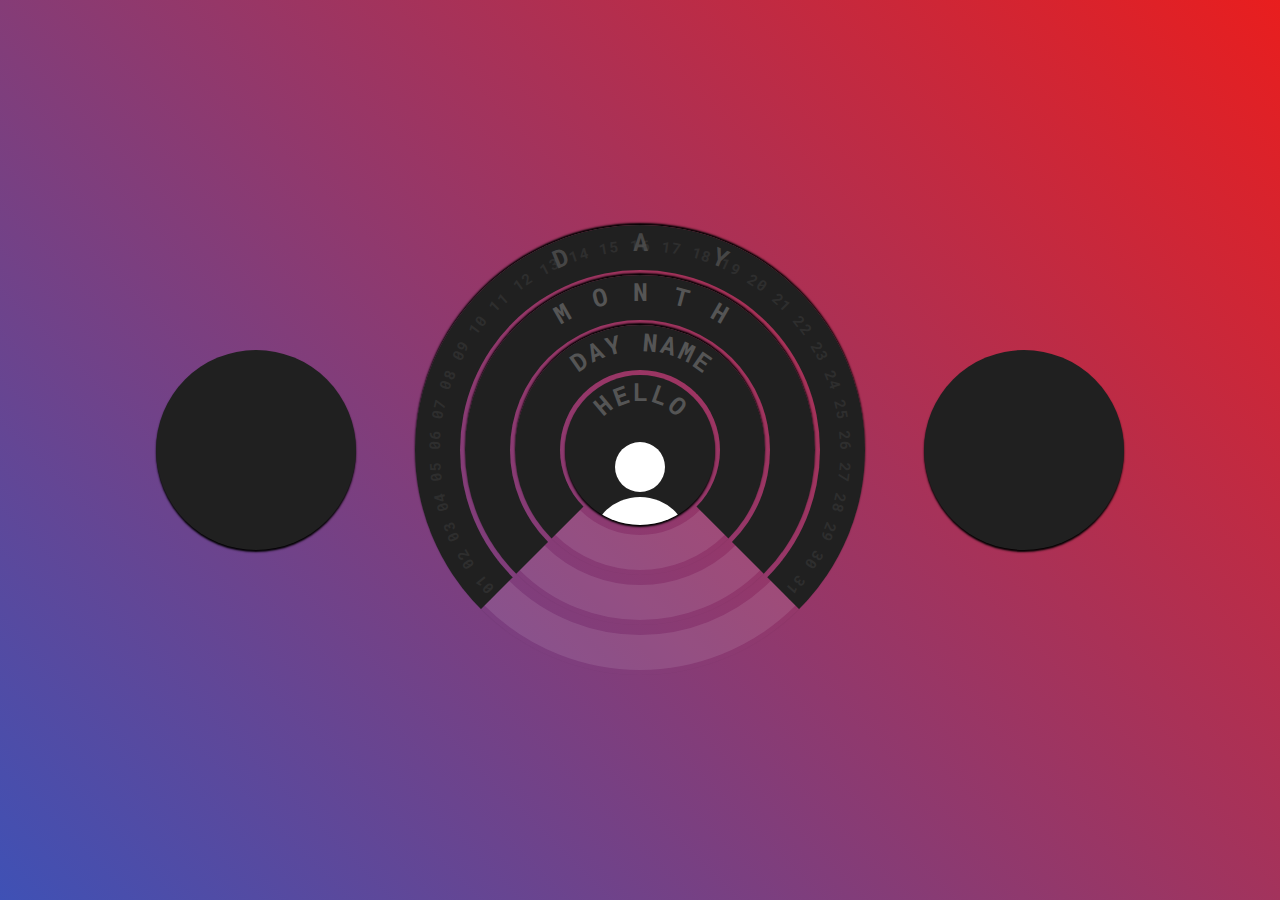
==== 3.1.0.5_0/data/page/index.html @ ec848543 "ok" ====
<!DOCTYPE html>
<html lang="en" >

<head>
  <meta charset="UTF-8">
  <title>Calendar Clock</title>
  <link href="https://fonts.googleapis.com/css?family=Roboto+Mono" rel="stylesheet">
  <link rel='stylesheet' href='https://maxcdn.bootstrapcdn.com/font-awesome/4.6.3/css/font-awesome.min.css'>
  <link rel='stylesheet' href='style.text.css'>
</head>
<body translate="no" >
  <div class='center-dial'>
  <h1 class='center-preview'>HELLO</h1>
  <div class='head'></div>
  <div class='torso'></div>
  <div class='hand-container' id='minutes'>
    <div class='minute-hand'></div>
  </div>
  <div class='hand-container' id='hours'>
    <div class='hour-hand'></div>
  </div>
  <div class='hand-container' id='seconds'>
    <div class='second-hand'></div>
  </div>
</div>
<div class='day-name-dial'>
  <div class='ring-back'></div>
  <div class='ring' id='r1'>
    <h1 class='day-name-preview'>DAY NAME</h1>
    <h2 class='day-name-text'>MON TUE WED THU FRI SAT SUN</h2>
  </div>
</div>
<div class='month-dial'>
  <div class='ring-back'></div>
  <div class='ring' id='r2'>
    <h1 class='month-preview'>MONTH</h1>
    <h2 class='month-text'>JAN FEB MAR APR MAY JUN JUL AUG SEP OCT NOV DEC</h2>
  </div>
</div>
<div class='day-dial'>
  <div class='ring-back'></div>
  <div class='ring' id='r3'>
    <h1 class='day-preview'>DAY</h1>
    <h2 class='day-text'>01 02 03 04 05 06 07 08 09 10 11 12 13 14 15 16 17 18 19 20 21 22 23 24 25 26 27 28 29 30 31</h2>
  </div>
</div>
<div class='side-ring' id='weather'>
  <div class='fa fa-cloud'></div>
  <p class='temperature'></p>
</div>
<div class='side-ring' id='steps'>
  <div class='bars'>
    <div class='bar'>
      <div class='day-letter'>M</div>
      <div class='x' id='x1'></div>
    </div>
    <div class='bar'>
      <div class='day-letter'>T</div>
      <div class='x' id='x2'></div>
    </div>
    <div class='bar'>
      <div class='day-letter'>W</div>
      <div class='x' id='x3'></div>
    </div>
    <div class='bar'>
      <div class='day-letter'>T</div>
      <div class='x' id='x4'></div>
    </div>
    <div class='bar'>
      <div class='day-letter'>F</div>
      <div class='x' id='x5'></div>
    </div>
    <div class='bar'>
      <div class='day-letter'>S</div>
      <div class='x' id='x6'></div>
    </div>
    <div class='bar'>
      <div class='day-letter'>S</div>
      <div class='x' id='x7'></div>
    </div>
  </div>
</div>
<script src='jquery.min.js'></script>
<script src='jquery.lettering.min.js'></script>
<script src='main.js'></script>
  
  

</body>

</html>
---- 3.1.0.5_0/data/page/style.text.css ----
#x1 {
  background: #FF3B30;
}

#x2 {
  background: #FF9500;
}

#x3 {
  background: #FFCC00;
}

#x4 {
  background: #4CD964;
}

#x5 {
  background: #5AC8FA;
}

#x6 {
  background: #007AFF;
}

#x7 {
  background: #5856D6;
}

.bar:nth-child(1) {
  position: absolute;
  top: 0px;
  left: 0px;
}

.bar:nth-child(2) {
  position: absolute;
  top: 0px;
  left: 20px;
}

.bar:nth-child(3) {
  position: absolute;
  top: 0px;
  left: 40px;
}

.bar:nth-child(4) {
  position: absolute;
  top: 0px;
  left: 60px;
}

.bar:nth-child(5) {
  position: absolute;
  top: 0px;
  left: 80px;
}

.bar:nth-child(6) {
  position: absolute;
  top: 0px;
  left: 100px;
}

.bar:nth-child(7) {
  position: absolute;
  top: 0px;
  left: 120px;
}

.day-dial, .month-dial, .day-name-dial {
  position: absolute;
  top: 50%;
  left: 50%;
  transform: translateX(-50%) translateY(-50%);
}

.head {
  position: relative;
  top: 50%;
  left: 50%;
  transform: translateX(-50%) translateY(-50%);
}

.day-text span, .day-preview span, .month-text span, .month-preview span, .day-name-text span, .day-name-preview span, .hand-container, .center-preview span {
  text-align: center;
  moz-transform-origin: center center;
  -o-transform-origin: center center;
  -ms-transform-origin: center center;
  -webkit-transform-origin: center center;
  transform-origin: center center;
}

* {
  box-sizing: border-box;
}

html,
body {
  background: linear-gradient(45deg, #3f51b5, #e91e1e);
  border: 0;
  font-family: "Roboto Mono", monospace;
  height: 100%;
  margin: 0px;
  width: 100%;
}

h1 {
  color: #555;
  font-size: 25px;
}

h2 {
  color: #555;
  font-size: 15px;
}

.center-dial {
  position: absolute;
  top: calc(50% - 75px);
  left: calc(50% - 75px);
  -webkit-transition: all 0.5s;
  -moz-transition: all 0.5s;
  -ms-transition: all 0.5s;
  -o-transition: all 0.5s;
  transition: all 0.5s;
  width: 150px;
  height: 150px;
  background-color: #202020;
  border-radius: 50%;
  color: #000;
  box-shadow: 0px 2px 2px #000;
  cursor: pointer;
  overflow: hidden;
}

.center-preview span {
  position: absolute;
  top: 0%;
  left: calc(50% - 12.5px);
  height: 150px;
  width: 25px;
}

.center-preview {
  opacity: 0;
  filter: alpha(opacity=0);
}
.center-preview .char1 {
  -moz-transform: rotate(-40deg);
  -o-transform: rotate(-40deg);
  -ms-transform: rotate(-40deg);
  -webkit-transform: rotate(-40deg);
  transform: rotate(-40deg);
}
.center-preview .char2 {
  -moz-transform: rotate(-20deg);
  -o-transform: rotate(-20deg);
  -ms-transform: rotate(-20deg);
  -webkit-transform: rotate(-20deg);
  transform: rotate(-20deg);
}
.center-preview .char3 {
  -moz-transform: rotate(0deg);
  -o-transform: rotate(0deg);
  -ms-transform: rotate(0deg);
  -webkit-transform: rotate(0deg);
  transform: rotate(0deg);
}
.center-preview .char4 {
  -moz-transform: rotate(20deg);
  -o-transform: rotate(20deg);
  -ms-transform: rotate(20deg);
  -webkit-transform: rotate(20deg);
  transform: rotate(20deg);
}
.center-preview .char5 {
  -moz-transform: rotate(40deg);
  -o-transform: rotate(40deg);
  -ms-transform: rotate(40deg);
  -webkit-transform: rotate(40deg);
  transform: rotate(40deg);
}
.center-preview .char6 {
  -moz-transform: rotate(60deg);
  -o-transform: rotate(60deg);
  -ms-transform: rotate(60deg);
  -webkit-transform: rotate(60deg);
  transform: rotate(60deg);
}

.head {
  width: 50px;
  height: 50px;
  background: #FFF;
  border-radius: 50%;
}

.torso {
  position: relative;
  top: calc(50% - 20px);
  left: calc(50% - 50px);
  width: 100px;
  height: 100px;
  background: #FFF;
  border-radius: 50%;
}

.hand-container {
  position: absolute;
  top: 0%;
  left: calc(50% - 12.5px);
  opacity: 0;
  filter: alpha(opacity=0);
  width: 25px;
  height: 150px;
  moz-transform-origin: center center;
  -o-transform-origin: center center;
  -ms-transform-origin: center center;
  -webkit-transform-origin: center center;
  transform-origin: center center;
}

.hour-hand {
  width: 10px;
  height: 50px;
  position: relative;
  top: calc(50% - 45px);
  left: calc(50% - 5px);
  -webkit-transition: all 0.5s;
  -moz-transition: all 0.5s;
  -ms-transition: all 0.5s;
  -o-transition: all 0.5s;
  transition: all 0.5s;
  background: #FFF;
  border-radius: 5px;
}

.minute-hand {
  width: 10px;
  height: 70px;
  position: relative;
  top: calc(50% - 65px);
  left: calc(50% - 5px);
  background: #CCC;
  border-radius: 5px;
}

.second-hand {
  width: 2px;
  height: 70px;
  position: relative;
  top: calc(50% - 69px);
  left: calc(50% - 1px);
  background: #AAA;
  border-radius: 1px;
}

.day-name-dial {
  width: 250px;
  height: 250px;
  -webkit-transition: all 0.5s;
  -moz-transition: all 0.5s;
  -ms-transition: all 0.5s;
  -o-transition: all 0.5s;
  transition: all 0.5s;
}

.day-name-preview span {
  position: absolute;
  top: calc(-25% - 5px);
  left: calc(50% - 12.5px);
  height: 250px;
  width: 25px;
}

.day-name-preview {
  opacity: 0;
  filter: alpha(opacity=0);
}
.day-name-preview .char1 {
  -moz-transform: rotate(-35deg);
  -o-transform: rotate(-35deg);
  -ms-transform: rotate(-35deg);
  -webkit-transform: rotate(-35deg);
  transform: rotate(-35deg);
}
.day-name-preview .char2 {
  -moz-transform: rotate(-25deg);
  -o-transform: rotate(-25deg);
  -ms-transform: rotate(-25deg);
  -webkit-transform: rotate(-25deg);
  transform: rotate(-25deg);
}
.day-name-preview .char3 {
  -moz-transform: rotate(-15deg);
  -o-transform: rotate(-15deg);
  -ms-transform: rotate(-15deg);
  -webkit-transform: rotate(-15deg);
  transform: rotate(-15deg);
}
.day-name-preview .char4 {
  -moz-transform: rotate(-5deg);
  -o-transform: rotate(-5deg);
  -ms-transform: rotate(-5deg);
  -webkit-transform: rotate(-5deg);
  transform: rotate(-5deg);
}
.day-name-preview .char5 {
  -moz-transform: rotate(5deg);
  -o-transform: rotate(5deg);
  -ms-transform: rotate(5deg);
  -webkit-transform: rotate(5deg);
  transform: rotate(5deg);
}
.day-name-preview .char6 {
  -moz-transform: rotate(15deg);
  -o-transform: rotate(15deg);
  -ms-transform: rotate(15deg);
  -webkit-transform: rotate(15deg);
  transform: rotate(15deg);
}
.day-name-preview .char7 {
  -moz-transform: rotate(25deg);
  -o-transform: rotate(25deg);
  -ms-transform: rotate(25deg);
  -webkit-transform: rotate(25deg);
  transform: rotate(25deg);
}
.day-name-preview .char8 {
  -moz-transform: rotate(35deg);
  -o-transform: rotate(35deg);
  -ms-transform: rotate(35deg);
  -webkit-transform: rotate(35deg);
  transform: rotate(35deg);
}
.day-name-preview .char9 {
  -moz-transform: rotate(45deg);
  -o-transform: rotate(45deg);
  -ms-transform: rotate(45deg);
  -webkit-transform: rotate(45deg);
  transform: rotate(45deg);
}

.day-name-text span {
  position: absolute;
  top: calc(-25% + 5px);
  left: calc(50% - 6px);
  height: 232px;
  width: 12px;
}

.day-name-text {
  opacity: 0;
  filter: alpha(opacity=0);
}
.day-name-text .char1 {
  -moz-transform: rotate(-125.3571428571deg);
  -o-transform: rotate(-125.3571428571deg);
  -ms-transform: rotate(-125.3571428571deg);
  -webkit-transform: rotate(-125.3571428571deg);
  transform: rotate(-125.3571428571deg);
}
.day-name-text .char2 {
  -moz-transform: rotate(-115.7142857143deg);
  -o-transform: rotate(-115.7142857143deg);
  -ms-transform: rotate(-115.7142857143deg);
  -webkit-transform: rotate(-115.7142857143deg);
  transform: rotate(-115.7142857143deg);
}
.day-name-text .char3 {
  -moz-transform: rotate(-106.0714285714deg);
  -o-transform: rotate(-106.0714285714deg);
  -ms-transform: rotate(-106.0714285714deg);
  -webkit-transform: rotate(-106.0714285714deg);
  transform: rotate(-106.0714285714deg);
}
.day-name-text .char4 {
  -moz-transform: rotate(-96.4285714286deg);
  -o-transform: rotate(-96.4285714286deg);
  -ms-transform: rotate(-96.4285714286deg);
  -webkit-transform: rotate(-96.4285714286deg);
  transform: rotate(-96.4285714286deg);
}
.day-name-text .char5 {
  -moz-transform: rotate(-86.7857142857deg);
  -o-transform: rotate(-86.7857142857deg);
  -ms-transform: rotate(-86.7857142857deg);
  -webkit-transform: rotate(-86.7857142857deg);
  transform: rotate(-86.7857142857deg);
}
.day-name-text .char6 {
  -moz-transform: rotate(-77.1428571429deg);
  -o-transform: rotate(-77.1428571429deg);
  -ms-transform: rotate(-77.1428571429deg);
  -webkit-transform: rotate(-77.1428571429deg);
  transform: rotate(-77.1428571429deg);
}
.day-name-text .char7 {
  -moz-transform: rotate(-67.5deg);
  -o-transform: rotate(-67.5deg);
  -ms-transform: rotate(-67.5deg);
  -webkit-transform: rotate(-67.5deg);
  transform: rotate(-67.5deg);
}
.day-name-text .char8 {
  -moz-transform: rotate(-57.8571428571deg);
  -o-transform: rotate(-57.8571428571deg);
  -ms-transform: rotate(-57.8571428571deg);
  -webkit-transform: rotate(-57.8571428571deg);
  transform: rotate(-57.8571428571deg);
}
.day-name-text .char9 {
  -moz-transform: rotate(-48.2142857143deg);
  -o-transform: rotate(-48.2142857143deg);
  -ms-transform: rotate(-48.2142857143deg);
  -webkit-transform: rotate(-48.2142857143deg);
  transform: rotate(-48.2142857143deg);
}
.day-name-text .char10 {
  -moz-transform: rotate(-38.5714285714deg);
  -o-transform: rotate(-38.5714285714deg);
  -ms-transform: rotate(-38.5714285714deg);
  -webkit-transform: rotate(-38.5714285714deg);
  transform: rotate(-38.5714285714deg);
}
.day-name-text .char11 {
  -moz-transform: rotate(-28.9285714286deg);
  -o-transform: rotate(-28.9285714286deg);
  -ms-transform: rotate(-28.9285714286deg);
  -webkit-transform: rotate(-28.9285714286deg);
  transform: rotate(-28.9285714286deg);
}
.day-name-text .char12 {
  -moz-transform: rotate(-19.2857142857deg);
  -o-transform: rotate(-19.2857142857deg);
  -ms-transform: rotate(-19.2857142857deg);
  -webkit-transform: rotate(-19.2857142857deg);
  transform: rotate(-19.2857142857deg);
}
.day-name-text .char13 {
  -moz-transform: rotate(-9.6428571429deg);
  -o-transform: rotate(-9.6428571429deg);
  -ms-transform: rotate(-9.6428571429deg);
  -webkit-transform: rotate(-9.6428571429deg);
  transform: rotate(-9.6428571429deg);
}
.day-name-text .char14 {
  -moz-transform: rotate(0deg);
  -o-transform: rotate(0deg);
  -ms-transform: rotate(0deg);
  -webkit-transform: rotate(0deg);
  transform: rotate(0deg);
}
.day-name-text .char15 {
  -moz-transform: rotate(9.6428571429deg);
  -o-transform: rotate(9.6428571429deg);
  -ms-transform: rotate(9.6428571429deg);
  -webkit-transform: rotate(9.6428571429deg);
  transform: rotate(9.6428571429deg);
}
.day-name-text .char16 {
  -moz-transform: rotate(19.2857142857deg);
  -o-transform: rotate(19.2857142857deg);
  -ms-transform: rotate(19.2857142857deg);
  -webkit-transform: rotate(19.2857142857deg);
  transform: rotate(19.2857142857deg);
}
.day-name-text .char17 {
  -moz-transform: rotate(28.9285714286deg);
  -o-transform: rotate(28.9285714286deg);
  -ms-transform: rotate(28.9285714286deg);
  -webkit-transform: rotate(28.9285714286deg);
  transform: rotate(28.9285714286deg);
}
.day-name-text .char18 {
  -moz-transform: rotate(38.5714285714deg);
  -o-transform: rotate(38.5714285714deg);
  -ms-transform: rotate(38.5714285714deg);
  -webkit-transform: rotate(38.5714285714deg);
  transform: rotate(38.5714285714deg);
}
.day-name-text .char19 {
  -moz-transform: rotate(48.2142857143deg);
  -o-transform: rotate(48.2142857143deg);
  -ms-transform: rotate(48.2142857143deg);
  -webkit-transform: rotate(48.2142857143deg);
  transform: rotate(48.2142857143deg);
}
.day-name-text .char20 {
  -moz-transform: rotate(57.8571428571deg);
  -o-transform: rotate(57.8571428571deg);
  -ms-transform: rotate(57.8571428571deg);
  -webkit-transform: rotate(57.8571428571deg);
  transform: rotate(57.8571428571deg);
}
.day-name-text .char21 {
  -moz-transform: rotate(67.5deg);
  -o-transform: rotate(67.5deg);
  -ms-transform: rotate(67.5deg);
  -webkit-transform: rotate(67.5deg);
  transform: rotate(67.5deg);
}
.day-name-text .char22 {
  -moz-transform: rotate(77.1428571429deg);
  -o-transform: rotate(77.1428571429deg);
  -ms-transform: rotate(77.1428571429deg);
  -webkit-transform: rotate(77.1428571429deg);
  transform: rotate(77.1428571429deg);
}
.day-name-text .char23 {
  -moz-transform: rotate(86.7857142857deg);
  -o-transform: rotate(86.7857142857deg);
  -ms-transform: rotate(86.7857142857deg);
  -webkit-transform: rotate(86.7857142857deg);
  transform: rotate(86.7857142857deg);
}
.day-name-text .char24 {
  -moz-transform: rotate(96.4285714286deg);
  -o-transform: rotate(96.4285714286deg);
  -ms-transform: rotate(96.4285714286deg);
  -webkit-transform: rotate(96.4285714286deg);
  transform: rotate(96.4285714286deg);
}
.day-name-text .char25 {
  -moz-transform: rotate(106.0714285714deg);
  -o-transform: rotate(106.0714285714deg);
  -ms-transform: rotate(106.0714285714deg);
  -webkit-transform: rotate(106.0714285714deg);
  transform: rotate(106.0714285714deg);
}
.day-name-text .char26 {
  -moz-transform: rotate(115.7142857143deg);
  -o-transform: rotate(115.7142857143deg);
  -ms-transform: rotate(115.7142857143deg);
  -webkit-transform: rotate(115.7142857143deg);
  transform: rotate(115.7142857143deg);
}
.day-name-text .char27 {
  -moz-transform: rotate(125.3571428571deg);
  -o-transform: rotate(125.3571428571deg);
  -ms-transform: rotate(125.3571428571deg);
  -webkit-transform: rotate(125.3571428571deg);
  transform: rotate(125.3571428571deg);
}
.day-name-text .char28 {
  -moz-transform: rotate(135deg);
  -o-transform: rotate(135deg);
  -ms-transform: rotate(135deg);
  -webkit-transform: rotate(135deg);
  transform: rotate(135deg);
}

.month-dial {
  width: 350px;
  height: 350px;
  -webkit-transition: all 0.5s;
  -moz-transition: all 0.5s;
  -ms-transition: all 0.5s;
  -o-transition: all 0.5s;
  transition: all 0.5s;
}

.month-preview span {
  position: absolute;
  top: calc(-25% + 20px);
  left: calc(50% - 12.5px);
  height: 350px;
  width: 25px;
}

.month-preview {
  opacity: 0;
  filter: alpha(opacity=0);
}
.month-preview .char1 {
  -moz-transform: rotate(-30deg);
  -o-transform: rotate(-30deg);
  -ms-transform: rotate(-30deg);
  -webkit-transform: rotate(-30deg);
  transform: rotate(-30deg);
}
.month-preview .char2 {
  -moz-transform: rotate(-15deg);
  -o-transform: rotate(-15deg);
  -ms-transform: rotate(-15deg);
  -webkit-transform: rotate(-15deg);
  transform: rotate(-15deg);
}
.month-preview .char3 {
  -moz-transform: rotate(0deg);
  -o-transform: rotate(0deg);
  -ms-transform: rotate(0deg);
  -webkit-transform: rotate(0deg);
  transform: rotate(0deg);
}
.month-preview .char4 {
  -moz-transform: rotate(15deg);
  -o-transform: rotate(15deg);
  -ms-transform: rotate(15deg);
  -webkit-transform: rotate(15deg);
  transform: rotate(15deg);
}
.month-preview .char5 {
  -moz-transform: rotate(30deg);
  -o-transform: rotate(30deg);
  -ms-transform: rotate(30deg);
  -webkit-transform: rotate(30deg);
  transform: rotate(30deg);
}
.month-preview .char6 {
  -moz-transform: rotate(45deg);
  -o-transform: rotate(45deg);
  -ms-transform: rotate(45deg);
  -webkit-transform: rotate(45deg);
  transform: rotate(45deg);
}

.month-text span {
  position: absolute;
  top: calc(-25% + 30px);
  left: calc(50% - 6px);
  height: 332px;
  width: 12px;
}

.month-text {
  opacity: 0;
  filter: alpha(opacity=0);
}
.month-text .char1 {
  -moz-transform: rotate(-129.375deg);
  -o-transform: rotate(-129.375deg);
  -ms-transform: rotate(-129.375deg);
  -webkit-transform: rotate(-129.375deg);
  transform: rotate(-129.375deg);
}
.month-text .char2 {
  -moz-transform: rotate(-123.75deg);
  -o-transform: rotate(-123.75deg);
  -ms-transform: rotate(-123.75deg);
  -webkit-transform: rotate(-123.75deg);
  transform: rotate(-123.75deg);
}
.month-text .char3 {
  -moz-transform: rotate(-118.125deg);
  -o-transform: rotate(-118.125deg);
  -ms-transform: rotate(-118.125deg);
  -webkit-transform: rotate(-118.125deg);
  transform: rotate(-118.125deg);
}
.month-text .char4 {
  -moz-transform: rotate(-112.5deg);
  -o-transform: rotate(-112.5deg);
  -ms-transform: rotate(-112.5deg);
  -webkit-transform: rotate(-112.5deg);
  transform: rotate(-112.5deg);
}
.month-text .char5 {
  -moz-transform: rotate(-106.875deg);
  -o-transform: rotate(-106.875deg);
  -ms-transform: rotate(-106.875deg);
  -webkit-transform: rotate(-106.875deg);
  transform: rotate(-106.875deg);
}
.month-text .char6 {
  -moz-transform: rotate(-101.25deg);
  -o-transform: rotate(-101.25deg);
  -ms-transform: rotate(-101.25deg);
  -webkit-transform: rotate(-101.25deg);
  transform: rotate(-101.25deg);
}
.month-text .char7 {
  -moz-transform: rotate(-95.625deg);
  -o-transform: rotate(-95.625deg);
  -ms-transform: rotate(-95.625deg);
  -webkit-transform: rotate(-95.625deg);
  transform: rotate(-95.625deg);
}
.month-text .char8 {
  -moz-transform: rotate(-90deg);
  -o-transform: rotate(-90deg);
  -ms-transform: rotate(-90deg);
  -webkit-transform: rotate(-90deg);
  transform: rotate(-90deg);
}
.month-text .char9 {
  -moz-transform: rotate(-84.375deg);
  -o-transform: rotate(-84.375deg);
  -ms-transform: rotate(-84.375deg);
  -webkit-transform: rotate(-84.375deg);
  transform: rotate(-84.375deg);
}
.month-text .char10 {
  -moz-transform: rotate(-78.75deg);
  -o-transform: rotate(-78.75deg);
  -ms-transform: rotate(-78.75deg);
  -webkit-transform: rotate(-78.75deg);
  transform: rotate(-78.75deg);
}
.month-text .char11 {
  -moz-transform: rotate(-73.125deg);
  -o-transform: rotate(-73.125deg);
  -ms-transform: rotate(-73.125deg);
  -webkit-transform: rotate(-73.125deg);
  transform: rotate(-73.125deg);
}
.month-text .char12 {
  -moz-transform: rotate(-67.5deg);
  -o-transform: rotate(-67.5deg);
  -ms-transform: rotate(-67.5deg);
  -webkit-transform: rotate(-67.5deg);
  transform: rotate(-67.5deg);
}
.month-text .char13 {
  -moz-transform: rotate(-61.875deg);
  -o-transform: rotate(-61.875deg);
  -ms-transform: rotate(-61.875deg);
  -webkit-transform: rotate(-61.875deg);
  transform: rotate(-61.875deg);
}
.month-text .char14 {
  -moz-transform: rotate(-56.25deg);
  -o-transform: rotate(-56.25deg);
  -ms-transform: rotate(-56.25deg);
  -webkit-transform: rotate(-56.25deg);
  transform: rotate(-56.25deg);
}
.month-text .char15 {
  -moz-transform: rotate(-50.625deg);
  -o-transform: rotate(-50.625deg);
  -ms-transform: rotate(-50.625deg);
  -webkit-transform: rotate(-50.625deg);
  transform: rotate(-50.625deg);
}
.month-text .char16 {
  -moz-transform: rotate(-45deg);
  -o-transform: rotate(-45deg);
  -ms-transform: rotate(-45deg);
  -webkit-transform: rotate(-45deg);
  transform: rotate(-45deg);
}
.month-text .char17 {
  -moz-transform: rotate(-39.375deg);
  -o-transform: rotate(-39.375deg);
  -ms-transform: rotate(-39.375deg);
  -webkit-transform: rotate(-39.375deg);
  transform: rotate(-39.375deg);
}
.month-text .char18 {
  -moz-transform: rotate(-33.75deg);
  -o-transform: rotate(-33.75deg);
  -ms-transform: rotate(-33.75deg);
  -webkit-transform: rotate(-33.75deg);
  transform: rotate(-33.75deg);
}
.month-text .char19 {
  -moz-transform: rotate(-28.125deg);
  -o-transform: rotate(-28.125deg);
  -ms-transform: rotate(-28.125deg);
  -webkit-transform: rotate(-28.125deg);
  transform: rotate(-28.125deg);
}
.month-text .char20 {
  -moz-transform: rotate(-22.5deg);
  -o-transform: rotate(-22.5deg);
  -ms-transform: rotate(-22.5deg);
  -webkit-transform: rotate(-22.5deg);
  transform: rotate(-22.5deg);
}
.month-text .char21 {
  -moz-transform: rotate(-16.875deg);
  -o-transform: rotate(-16.875deg);
  -ms-transform: rotate(-16.875deg);
  -webkit-transform: rotate(-16.875deg);
  transform: rotate(-16.875deg);
}
.month-text .char22 {
  -moz-transform: rotate(-11.25deg);
  -o-transform: rotate(-11.25deg);
  -ms-transform: rotate(-11.25deg);
  -webkit-transform: rotate(-11.25deg);
  transform: rotate(-11.25deg);
}
.month-text .char23 {
  -moz-transform: rotate(-5.625deg);
  -o-transform: rotate(-5.625deg);
  -ms-transform: rotate(-5.625deg);
  -webkit-transform: rotate(-5.625deg);
  transform: rotate(-5.625deg);
}
.month-text .char24 {
  -moz-transform: rotate(0deg);
  -o-transform: rotate(0deg);
  -ms-transform: rotate(0deg);
  -webkit-transform: rotate(0deg);
  transform: rotate(0deg);
}
.month-text .char25 {
  -moz-transform: rotate(5.625deg);
  -o-transform: rotate(5.625deg);
  -ms-transform: rotate(5.625deg);
  -webkit-transform: rotate(5.625deg);
  transform: rotate(5.625deg);
}
.month-text .char26 {
  -moz-transform: rotate(11.25deg);
  -o-transform: rotate(11.25deg);
  -ms-transform: rotate(11.25deg);
  -webkit-transform: rotate(11.25deg);
  transform: rotate(11.25deg);
}
.month-text .char27 {
  -moz-transform: rotate(16.875deg);
  -o-transform: rotate(16.875deg);
  -ms-transform: rotate(16.875deg);
  -webkit-transform: rotate(16.875deg);
  transform: rotate(16.875deg);
}
.month-text .char28 {
  -moz-transform: rotate(22.5deg);
  -o-transform: rotate(22.5deg);
  -ms-transform: rotate(22.5deg);
  -webkit-transform: rotate(22.5deg);
  transform: rotate(22.5deg);
}
.month-text .char29 {
  -moz-transform: rotate(28.125deg);
  -o-transform: rotate(28.125deg);
  -ms-transform: rotate(28.125deg);
  -webkit-transform: rotate(28.125deg);
  transform: rotate(28.125deg);
}
.month-text .char30 {
  -moz-transform: rotate(33.75deg);
  -o-transform: rotate(33.75deg);
  -ms-transform: rotate(33.75deg);
  -webkit-transform: rotate(33.75deg);
  transform: rotate(33.75deg);
}
.month-text .char31 {
  -moz-transform: rotate(39.375deg);
  -o-transform: rotate(39.375deg);
  -ms-transform: rotate(39.375deg);
  -webkit-transform: rotate(39.375deg);
  transform: rotate(39.375deg);
}
.month-text .char32 {
  -moz-transform: rotate(45deg);
  -o-transform: rotate(45deg);
  -ms-transform: rotate(45deg);
  -webkit-transform: rotate(45deg);
  transform: rotate(45deg);
}
.month-text .char33 {
  -moz-transform: rotate(50.625deg);
  -o-transform: rotate(50.625deg);
  -ms-transform: rotate(50.625deg);
  -webkit-transform: rotate(50.625deg);
  transform: rotate(50.625deg);
}
.month-text .char34 {
  -moz-transform: rotate(56.25deg);
  -o-transform: rotate(56.25deg);
  -ms-transform: rotate(56.25deg);
  -webkit-transform: rotate(56.25deg);
  transform: rotate(56.25deg);
}
.month-text .char35 {
  -moz-transform: rotate(61.875deg);
  -o-transform: rotate(61.875deg);
  -ms-transform: rotate(61.875deg);
  -webkit-transform: rotate(61.875deg);
  transform: rotate(61.875deg);
}
.month-text .char36 {
  -moz-transform: rotate(67.5deg);
  -o-transform: rotate(67.5deg);
  -ms-transform: rotate(67.5deg);
  -webkit-transform: rotate(67.5deg);
  transform: rotate(67.5deg);
}
.month-text .char37 {
  -moz-transform: rotate(73.125deg);
  -o-transform: rotate(73.125deg);
  -ms-transform: rotate(73.125deg);
  -webkit-transform: rotate(73.125deg);
  transform: rotate(73.125deg);
}
.month-text .char38 {
  -moz-transform: rotate(78.75deg);
  -o-transform: rotate(78.75deg);
  -ms-transform: rotate(78.75deg);
  -webkit-transform: rotate(78.75deg);
  transform: rotate(78.75deg);
}
.month-text .char39 {
  -moz-transform: rotate(84.375deg);
  -o-transform: rotate(84.375deg);
  -ms-transform: rotate(84.375deg);
  -webkit-transform: rotate(84.375deg);
  transform: rotate(84.375deg);
}
.month-text .char40 {
  -moz-transform: rotate(90deg);
  -o-transform: rotate(90deg);
  -ms-transform: rotate(90deg);
  -webkit-transform: rotate(90deg);
  transform: rotate(90deg);
}
.month-text .char41 {
  -moz-transform: rotate(95.625deg);
  -o-transform: rotate(95.625deg);
  -ms-transform: rotate(95.625deg);
  -webkit-transform: rotate(95.625deg);
  transform: rotate(95.625deg);
}
.month-text .char42 {
  -moz-transform: rotate(101.25deg);
  -o-transform: rotate(101.25deg);
  -ms-transform: rotate(101.25deg);
  -webkit-transform: rotate(101.25deg);
  transform: rotate(101.25deg);
}
.month-text .char43 {
  -moz-transform: rotate(106.875deg);
  -o-transform: rotate(106.875deg);
  -ms-transform: rotate(106.875deg);
  -webkit-transform: rotate(106.875deg);
  transform: rotate(106.875deg);
}
.month-text .char44 {
  -moz-transform: rotate(112.5deg);
  -o-transform: rotate(112.5deg);
  -ms-transform: rotate(112.5deg);
  -webkit-transform: rotate(112.5deg);
  transform: rotate(112.5deg);
}
.month-text .char45 {
  -moz-transform: rotate(118.125deg);
  -o-transform: rotate(118.125deg);
  -ms-transform: rotate(118.125deg);
  -webkit-transform: rotate(118.125deg);
  transform: rotate(118.125deg);
}
.month-text .char46 {
  -moz-transform: rotate(123.75deg);
  -o-transform: rotate(123.75deg);
  -ms-transform: rotate(123.75deg);
  -webkit-transform: rotate(123.75deg);
  transform: rotate(123.75deg);
}
.month-text .char47 {
  -moz-transform: rotate(129.375deg);
  -o-transform: rotate(129.375deg);
  -ms-transform: rotate(129.375deg);
  -webkit-transform: rotate(129.375deg);
  transform: rotate(129.375deg);
}
.month-text .char48 {
  -moz-transform: rotate(135deg);
  -o-transform: rotate(135deg);
  -ms-transform: rotate(135deg);
  -webkit-transform: rotate(135deg);
  transform: rotate(135deg);
}

.day-dial {
  width: 450px;
  height: 450px;
  -webkit-transition: all 0.5s;
  -moz-transition: all 0.5s;
  -ms-transition: all 0.5s;
  -o-transition: all 0.5s;
  transition: all 0.5s;
}

.day-preview span {
  position: absolute;
  top: calc(-25% + 45px);
  left: calc(50% - 12.5px);
  height: 450px;
  width: 25px;
}

.day-preview {
  opacity: 0;
  filter: alpha(opacity=0);
}
.day-preview .char1 {
  -moz-transform: rotate(-22.5deg);
  -o-transform: rotate(-22.5deg);
  -ms-transform: rotate(-22.5deg);
  -webkit-transform: rotate(-22.5deg);
  transform: rotate(-22.5deg);
}
.day-preview .char2 {
  -moz-transform: rotate(0deg);
  -o-transform: rotate(0deg);
  -ms-transform: rotate(0deg);
  -webkit-transform: rotate(0deg);
  transform: rotate(0deg);
}
.day-preview .char3 {
  -moz-transform: rotate(22.5deg);
  -o-transform: rotate(22.5deg);
  -ms-transform: rotate(22.5deg);
  -webkit-transform: rotate(22.5deg);
  transform: rotate(22.5deg);
}
.day-preview .char4 {
  -moz-transform: rotate(45deg);
  -o-transform: rotate(45deg);
  -ms-transform: rotate(45deg);
  -webkit-transform: rotate(45deg);
  transform: rotate(45deg);
}

.day-text span {
  position: absolute;
  top: calc(-25% + 55px);
  left: calc(50% - 6px);
  height: 432px;
  width: 12px;
}

.day-text {
  opacity: 0;
  filter: alpha(opacity=0);
}
.day-text .char1 {
  -moz-transform: rotate(-132.0967741935deg);
  -o-transform: rotate(-132.0967741935deg);
  -ms-transform: rotate(-132.0967741935deg);
  -webkit-transform: rotate(-132.0967741935deg);
  transform: rotate(-132.0967741935deg);
}
.day-text .char2 {
  -moz-transform: rotate(-129.1935483871deg);
  -o-transform: rotate(-129.1935483871deg);
  -ms-transform: rotate(-129.1935483871deg);
  -webkit-transform: rotate(-129.1935483871deg);
  transform: rotate(-129.1935483871deg);
}
.day-text .char3 {
  -moz-transform: rotate(-126.2903225806deg);
  -o-transform: rotate(-126.2903225806deg);
  -ms-transform: rotate(-126.2903225806deg);
  -webkit-transform: rotate(-126.2903225806deg);
  transform: rotate(-126.2903225806deg);
}
.day-text .char4 {
  -moz-transform: rotate(-123.3870967742deg);
  -o-transform: rotate(-123.3870967742deg);
  -ms-transform: rotate(-123.3870967742deg);
  -webkit-transform: rotate(-123.3870967742deg);
  transform: rotate(-123.3870967742deg);
}
.day-text .char5 {
  -moz-transform: rotate(-120.4838709677deg);
  -o-transform: rotate(-120.4838709677deg);
  -ms-transform: rotate(-120.4838709677deg);
  -webkit-transform: rotate(-120.4838709677deg);
  transform: rotate(-120.4838709677deg);
}
.day-text .char6 {
  -moz-transform: rotate(-117.5806451613deg);
  -o-transform: rotate(-117.5806451613deg);
  -ms-transform: rotate(-117.5806451613deg);
  -webkit-transform: rotate(-117.5806451613deg);
  transform: rotate(-117.5806451613deg);
}
.day-text .char7 {
  -moz-transform: rotate(-114.6774193548deg);
  -o-transform: rotate(-114.6774193548deg);
  -ms-transform: rotate(-114.6774193548deg);
  -webkit-transform: rotate(-114.6774193548deg);
  transform: rotate(-114.6774193548deg);
}
.day-text .char8 {
  -moz-transform: rotate(-111.7741935484deg);
  -o-transform: rotate(-111.7741935484deg);
  -ms-transform: rotate(-111.7741935484deg);
  -webkit-transform: rotate(-111.7741935484deg);
  transform: rotate(-111.7741935484deg);
}
.day-text .char9 {
  -moz-transform: rotate(-108.8709677419deg);
  -o-transform: rotate(-108.8709677419deg);
  -ms-transform: rotate(-108.8709677419deg);
  -webkit-transform: rotate(-108.8709677419deg);
  transform: rotate(-108.8709677419deg);
}
.day-text .char10 {
  -moz-transform: rotate(-105.9677419355deg);
  -o-transform: rotate(-105.9677419355deg);
  -ms-transform: rotate(-105.9677419355deg);
  -webkit-transform: rotate(-105.9677419355deg);
  transform: rotate(-105.9677419355deg);
}
.day-text .char11 {
  -moz-transform: rotate(-103.064516129deg);
  -o-transform: rotate(-103.064516129deg);
  -ms-transform: rotate(-103.064516129deg);
  -webkit-transform: rotate(-103.064516129deg);
  transform: rotate(-103.064516129deg);
}
.day-text .char12 {
  -moz-transform: rotate(-100.1612903226deg);
  -o-transform: rotate(-100.1612903226deg);
  -ms-transform: rotate(-100.1612903226deg);
  -webkit-transform: rotate(-100.1612903226deg);
  transform: rotate(-100.1612903226deg);
}
.day-text .char13 {
  -moz-transform: rotate(-97.2580645161deg);
  -o-transform: rotate(-97.2580645161deg);
  -ms-transform: rotate(-97.2580645161deg);
  -webkit-transform: rotate(-97.2580645161deg);
  transform: rotate(-97.2580645161deg);
}
.day-text .char14 {
  -moz-transform: rotate(-94.3548387097deg);
  -o-transform: rotate(-94.3548387097deg);
  -ms-transform: rotate(-94.3548387097deg);
  -webkit-transform: rotate(-94.3548387097deg);
  transform: rotate(-94.3548387097deg);
}
.day-text .char15 {
  -moz-transform: rotate(-91.4516129032deg);
  -o-transform: rotate(-91.4516129032deg);
  -ms-transform: rotate(-91.4516129032deg);
  -webkit-transform: rotate(-91.4516129032deg);
  transform: rotate(-91.4516129032deg);
}
.day-text .char16 {
  -moz-transform: rotate(-88.5483870968deg);
  -o-transform: rotate(-88.5483870968deg);
  -ms-transform: rotate(-88.5483870968deg);
  -webkit-transform: rotate(-88.5483870968deg);
  transform: rotate(-88.5483870968deg);
}
.day-text .char17 {
  -moz-transform: rotate(-85.6451612903deg);
  -o-transform: rotate(-85.6451612903deg);
  -ms-transform: rotate(-85.6451612903deg);
  -webkit-transform: rotate(-85.6451612903deg);
  transform: rotate(-85.6451612903deg);
}
.day-text .char18 {
  -moz-transform: rotate(-82.7419354839deg);
  -o-transform: rotate(-82.7419354839deg);
  -ms-transform: rotate(-82.7419354839deg);
  -webkit-transform: rotate(-82.7419354839deg);
  transform: rotate(-82.7419354839deg);
}
.day-text .char19 {
  -moz-transform: rotate(-79.8387096774deg);
  -o-transform: rotate(-79.8387096774deg);
  -ms-transform: rotate(-79.8387096774deg);
  -webkit-transform: rotate(-79.8387096774deg);
  transform: rotate(-79.8387096774deg);
}
.day-text .char20 {
  -moz-transform: rotate(-76.935483871deg);
  -o-transform: rotate(-76.935483871deg);
  -ms-transform: rotate(-76.935483871deg);
  -webkit-transform: rotate(-76.935483871deg);
  transform: rotate(-76.935483871deg);
}
.day-text .char21 {
  -moz-transform: rotate(-74.0322580645deg);
  -o-transform: rotate(-74.0322580645deg);
  -ms-transform: rotate(-74.0322580645deg);
  -webkit-transform: rotate(-74.0322580645deg);
  transform: rotate(-74.0322580645deg);
}
.day-text .char22 {
  -moz-transform: rotate(-71.1290322581deg);
  -o-transform: rotate(-71.1290322581deg);
  -ms-transform: rotate(-71.1290322581deg);
  -webkit-transform: rotate(-71.1290322581deg);
  transform: rotate(-71.1290322581deg);
}
.day-text .char23 {
  -moz-transform: rotate(-68.2258064516deg);
  -o-transform: rotate(-68.2258064516deg);
  -ms-transform: rotate(-68.2258064516deg);
  -webkit-transform: rotate(-68.2258064516deg);
  transform: rotate(-68.2258064516deg);
}
.day-text .char24 {
  -moz-transform: rotate(-65.3225806452deg);
  -o-transform: rotate(-65.3225806452deg);
  -ms-transform: rotate(-65.3225806452deg);
  -webkit-transform: rotate(-65.3225806452deg);
  transform: rotate(-65.3225806452deg);
}
.day-text .char25 {
  -moz-transform: rotate(-62.4193548387deg);
  -o-transform: rotate(-62.4193548387deg);
  -ms-transform: rotate(-62.4193548387deg);
  -webkit-transform: rotate(-62.4193548387deg);
  transform: rotate(-62.4193548387deg);
}
.day-text .char26 {
  -moz-transform: rotate(-59.5161290323deg);
  -o-transform: rotate(-59.5161290323deg);
  -ms-transform: rotate(-59.5161290323deg);
  -webkit-transform: rotate(-59.5161290323deg);
  transform: rotate(-59.5161290323deg);
}
.day-text .char27 {
  -moz-transform: rotate(-56.6129032258deg);
  -o-transform: rotate(-56.6129032258deg);
  -ms-transform: rotate(-56.6129032258deg);
  -webkit-transform: rotate(-56.6129032258deg);
  transform: rotate(-56.6129032258deg);
}
.day-text .char28 {
  -moz-transform: rotate(-53.7096774194deg);
  -o-transform: rotate(-53.7096774194deg);
  -ms-transform: rotate(-53.7096774194deg);
  -webkit-transform: rotate(-53.7096774194deg);
  transform: rotate(-53.7096774194deg);
}
.day-text .char29 {
  -moz-transform: rotate(-50.8064516129deg);
  -o-transform: rotate(-50.8064516129deg);
  -ms-transform: rotate(-50.8064516129deg);
  -webkit-transform: rotate(-50.8064516129deg);
  transform: rotate(-50.8064516129deg);
}
.day-text .char30 {
  -moz-transform: rotate(-47.9032258065deg);
  -o-transform: rotate(-47.9032258065deg);
  -ms-transform: rotate(-47.9032258065deg);
  -webkit-transform: rotate(-47.9032258065deg);
  transform: rotate(-47.9032258065deg);
}
.day-text .char31 {
  -moz-transform: rotate(-45deg);
  -o-transform: rotate(-45deg);
  -ms-transform: rotate(-45deg);
  -webkit-transform: rotate(-45deg);
  transform: rotate(-45deg);
}
.day-text .char32 {
  -moz-transform: rotate(-42.0967741935deg);
  -o-transform: rotate(-42.0967741935deg);
  -ms-transform: rotate(-42.0967741935deg);
  -webkit-transform: rotate(-42.0967741935deg);
  transform: rotate(-42.0967741935deg);
}
.day-text .char33 {
  -moz-transform: rotate(-39.1935483871deg);
  -o-transform: rotate(-39.1935483871deg);
  -ms-transform: rotate(-39.1935483871deg);
  -webkit-transform: rotate(-39.1935483871deg);
  transform: rotate(-39.1935483871deg);
}
.day-text .char34 {
  -moz-transform: rotate(-36.2903225806deg);
  -o-transform: rotate(-36.2903225806deg);
  -ms-transform: rotate(-36.2903225806deg);
  -webkit-transform: rotate(-36.2903225806deg);
  transform: rotate(-36.2903225806deg);
}
.day-text .char35 {
  -moz-transform: rotate(-33.3870967742deg);
  -o-transform: rotate(-33.3870967742deg);
  -ms-transform: rotate(-33.3870967742deg);
  -webkit-transform: rotate(-33.3870967742deg);
  transform: rotate(-33.3870967742deg);
}
.day-text .char36 {
  -moz-transform: rotate(-30.4838709677deg);
  -o-transform: rotate(-30.4838709677deg);
  -ms-transform: rotate(-30.4838709677deg);
  -webkit-transform: rotate(-30.4838709677deg);
  transform: rotate(-30.4838709677deg);
}
.day-text .char37 {
  -moz-transform: rotate(-27.5806451613deg);
  -o-transform: rotate(-27.5806451613deg);
  -ms-transform: rotate(-27.5806451613deg);
  -webkit-transform: rotate(-27.5806451613deg);
  transform: rotate(-27.5806451613deg);
}
.day-text .char38 {
  -moz-transform: rotate(-24.6774193548deg);
  -o-transform: rotate(-24.6774193548deg);
  -ms-transform: rotate(-24.6774193548deg);
  -webkit-transform: rotate(-24.6774193548deg);
  transform: rotate(-24.6774193548deg);
}
.day-text .char39 {
  -moz-transform: rotate(-21.7741935484deg);
  -o-transform: rotate(-21.7741935484deg);
  -ms-transform: rotate(-21.7741935484deg);
  -webkit-transform: rotate(-21.7741935484deg);
  transform: rotate(-21.7741935484deg);
}
.day-text .char40 {
  -moz-transform: rotate(-18.8709677419deg);
  -o-transform: rotate(-18.8709677419deg);
  -ms-transform: rotate(-18.8709677419deg);
  -webkit-transform: rotate(-18.8709677419deg);
  transform: rotate(-18.8709677419deg);
}
.day-text .char41 {
  -moz-transform: rotate(-15.9677419355deg);
  -o-transform: rotate(-15.9677419355deg);
  -ms-transform: rotate(-15.9677419355deg);
  -webkit-transform: rotate(-15.9677419355deg);
  transform: rotate(-15.9677419355deg);
}
.day-text .char42 {
  -moz-transform: rotate(-13.064516129deg);
  -o-transform: rotate(-13.064516129deg);
  -ms-transform: rotate(-13.064516129deg);
  -webkit-transform: rotate(-13.064516129deg);
  transform: rotate(-13.064516129deg);
}
.day-text .char43 {
  -moz-transform: rotate(-10.1612903226deg);
  -o-transform: rotate(-10.1612903226deg);
  -ms-transform: rotate(-10.1612903226deg);
  -webkit-transform: rotate(-10.1612903226deg);
  transform: rotate(-10.1612903226deg);
}
.day-text .char44 {
  -moz-transform: rotate(-7.2580645161deg);
  -o-transform: rotate(-7.2580645161deg);
  -ms-transform: rotate(-7.2580645161deg);
  -webkit-transform: rotate(-7.2580645161deg);
  transform: rotate(-7.2580645161deg);
}
.day-text .char45 {
  -moz-transform: rotate(-4.3548387097deg);
  -o-transform: rotate(-4.3548387097deg);
  -ms-transform: rotate(-4.3548387097deg);
  -webkit-transform: rotate(-4.3548387097deg);
  transform: rotate(-4.3548387097deg);
}
.day-text .char46 {
  -moz-transform: rotate(-1.4516129032deg);
  -o-transform: rotate(-1.4516129032deg);
  -ms-transform: rotate(-1.4516129032deg);
  -webkit-transform: rotate(-1.4516129032deg);
  transform: rotate(-1.4516129032deg);
}
.day-text .char47 {
  -moz-transform: rotate(1.4516129032deg);
  -o-transform: rotate(1.4516129032deg);
  -ms-transform: rotate(1.4516129032deg);
  -webkit-transform: rotate(1.4516129032deg);
  transform: rotate(1.4516129032deg);
}
.day-text .char48 {
  -moz-transform: rotate(4.3548387097deg);
  -o-transform: rotate(4.3548387097deg);
  -ms-transform: rotate(4.3548387097deg);
  -webkit-transform: rotate(4.3548387097deg);
  transform: rotate(4.3548387097deg);
}
.day-text .char49 {
  -moz-transform: rotate(7.2580645161deg);
  -o-transform: rotate(7.2580645161deg);
  -ms-transform: rotate(7.2580645161deg);
  -webkit-transform: rotate(7.2580645161deg);
  transform: rotate(7.2580645161deg);
}
.day-text .char50 {
  -moz-transform: rotate(10.1612903226deg);
  -o-transform: rotate(10.1612903226deg);
  -ms-transform: rotate(10.1612903226deg);
  -webkit-transform: rotate(10.1612903226deg);
  transform: rotate(10.1612903226deg);
}
.day-text .char51 {
  -moz-transform: rotate(13.064516129deg);
  -o-transform: rotate(13.064516129deg);
  -ms-transform: rotate(13.064516129deg);
  -webkit-transform: rotate(13.064516129deg);
  transform: rotate(13.064516129deg);
}
.day-text .char52 {
  -moz-transform: rotate(15.9677419355deg);
  -o-transform: rotate(15.9677419355deg);
  -ms-transform: rotate(15.9677419355deg);
  -webkit-transform: rotate(15.9677419355deg);
  transform: rotate(15.9677419355deg);
}
.day-text .char53 {
  -moz-transform: rotate(18.8709677419deg);
  -o-transform: rotate(18.8709677419deg);
  -ms-transform: rotate(18.8709677419deg);
  -webkit-transform: rotate(18.8709677419deg);
  transform: rotate(18.8709677419deg);
}
.day-text .char54 {
  -moz-transform: rotate(21.7741935484deg);
  -o-transform: rotate(21.7741935484deg);
  -ms-transform: rotate(21.7741935484deg);
  -webkit-transform: rotate(21.7741935484deg);
  transform: rotate(21.7741935484deg);
}
.day-text .char55 {
  -moz-transform: rotate(24.6774193548deg);
  -o-transform: rotate(24.6774193548deg);
  -ms-transform: rotate(24.6774193548deg);
  -webkit-transform: rotate(24.6774193548deg);
  transform: rotate(24.6774193548deg);
}
.day-text .char56 {
  -moz-transform: rotate(27.5806451613deg);
  -o-transform: rotate(27.5806451613deg);
  -ms-transform: rotate(27.5806451613deg);
  -webkit-transform: rotate(27.5806451613deg);
  transform: rotate(27.5806451613deg);
}
.day-text .char57 {
  -moz-transform: rotate(30.4838709677deg);
  -o-transform: rotate(30.4838709677deg);
  -ms-transform: rotate(30.4838709677deg);
  -webkit-transform: rotate(30.4838709677deg);
  transform: rotate(30.4838709677deg);
}
.day-text .char58 {
  -moz-transform: rotate(33.3870967742deg);
  -o-transform: rotate(33.3870967742deg);
  -ms-transform: rotate(33.3870967742deg);
  -webkit-transform: rotate(33.3870967742deg);
  transform: rotate(33.3870967742deg);
}
.day-text .char59 {
  -moz-transform: rotate(36.2903225806deg);
  -o-transform: rotate(36.2903225806deg);
  -ms-transform: rotate(36.2903225806deg);
  -webkit-transform: rotate(36.2903225806deg);
  transform: rotate(36.2903225806deg);
}
.day-text .char60 {
  -moz-transform: rotate(39.1935483871deg);
  -o-transform: rotate(39.1935483871deg);
  -ms-transform: rotate(39.1935483871deg);
  -webkit-transform: rotate(39.1935483871deg);
  transform: rotate(39.1935483871deg);
}
.day-text .char61 {
  -moz-transform: rotate(42.0967741935deg);
  -o-transform: rotate(42.0967741935deg);
  -ms-transform: rotate(42.0967741935deg);
  -webkit-transform: rotate(42.0967741935deg);
  transform: rotate(42.0967741935deg);
}
.day-text .char62 {
  -moz-transform: rotate(45deg);
  -o-transform: rotate(45deg);
  -ms-transform: rotate(45deg);
  -webkit-transform: rotate(45deg);
  transform: rotate(45deg);
}
.day-text .char63 {
  -moz-transform: rotate(47.9032258065deg);
  -o-transform: rotate(47.9032258065deg);
  -ms-transform: rotate(47.9032258065deg);
  -webkit-transform: rotate(47.9032258065deg);
  transform: rotate(47.9032258065deg);
}
.day-text .char64 {
  -moz-transform: rotate(50.8064516129deg);
  -o-transform: rotate(50.8064516129deg);
  -ms-transform: rotate(50.8064516129deg);
  -webkit-transform: rotate(50.8064516129deg);
  transform: rotate(50.8064516129deg);
}
.day-text .char65 {
  -moz-transform: rotate(53.7096774194deg);
  -o-transform: rotate(53.7096774194deg);
  -ms-transform: rotate(53.7096774194deg);
  -webkit-transform: rotate(53.7096774194deg);
  transform: rotate(53.7096774194deg);
}
.day-text .char66 {
  -moz-transform: rotate(56.6129032258deg);
  -o-transform: rotate(56.6129032258deg);
  -ms-transform: rotate(56.6129032258deg);
  -webkit-transform: rotate(56.6129032258deg);
  transform: rotate(56.6129032258deg);
}
.day-text .char67 {
  -moz-transform: rotate(59.5161290323deg);
  -o-transform: rotate(59.5161290323deg);
  -ms-transform: rotate(59.5161290323deg);
  -webkit-transform: rotate(59.5161290323deg);
  transform: rotate(59.5161290323deg);
}
.day-text .char68 {
  -moz-transform: rotate(62.4193548387deg);
  -o-transform: rotate(62.4193548387deg);
  -ms-transform: rotate(62.4193548387deg);
  -webkit-transform: rotate(62.4193548387deg);
  transform: rotate(62.4193548387deg);
}
.day-text .char69 {
  -moz-transform: rotate(65.3225806452deg);
  -o-transform: rotate(65.3225806452deg);
  -ms-transform: rotate(65.3225806452deg);
  -webkit-transform: rotate(65.3225806452deg);
  transform: rotate(65.3225806452deg);
}
.day-text .char70 {
  -moz-transform: rotate(68.2258064516deg);
  -o-transform: rotate(68.2258064516deg);
  -ms-transform: rotate(68.2258064516deg);
  -webkit-transform: rotate(68.2258064516deg);
  transform: rotate(68.2258064516deg);
}
.day-text .char71 {
  -moz-transform: rotate(71.1290322581deg);
  -o-transform: rotate(71.1290322581deg);
  -ms-transform: rotate(71.1290322581deg);
  -webkit-transform: rotate(71.1290322581deg);
  transform: rotate(71.1290322581deg);
}
.day-text .char72 {
  -moz-transform: rotate(74.0322580645deg);
  -o-transform: rotate(74.0322580645deg);
  -ms-transform: rotate(74.0322580645deg);
  -webkit-transform: rotate(74.0322580645deg);
  transform: rotate(74.0322580645deg);
}
.day-text .char73 {
  -moz-transform: rotate(76.935483871deg);
  -o-transform: rotate(76.935483871deg);
  -ms-transform: rotate(76.935483871deg);
  -webkit-transform: rotate(76.935483871deg);
  transform: rotate(76.935483871deg);
}
.day-text .char74 {
  -moz-transform: rotate(79.8387096774deg);
  -o-transform: rotate(79.8387096774deg);
  -ms-transform: rotate(79.8387096774deg);
  -webkit-transform: rotate(79.8387096774deg);
  transform: rotate(79.8387096774deg);
}
.day-text .char75 {
  -moz-transform: rotate(82.7419354839deg);
  -o-transform: rotate(82.7419354839deg);
  -ms-transform: rotate(82.7419354839deg);
  -webkit-transform: rotate(82.7419354839deg);
  transform: rotate(82.7419354839deg);
}
.day-text .char76 {
  -moz-transform: rotate(85.6451612903deg);
  -o-transform: rotate(85.6451612903deg);
  -ms-transform: rotate(85.6451612903deg);
  -webkit-transform: rotate(85.6451612903deg);
  transform: rotate(85.6451612903deg);
}
.day-text .char77 {
  -moz-transform: rotate(88.5483870968deg);
  -o-transform: rotate(88.5483870968deg);
  -ms-transform: rotate(88.5483870968deg);
  -webkit-transform: rotate(88.5483870968deg);
  transform: rotate(88.5483870968deg);
}
.day-text .char78 {
  -moz-transform: rotate(91.4516129032deg);
  -o-transform: rotate(91.4516129032deg);
  -ms-transform: rotate(91.4516129032deg);
  -webkit-transform: rotate(91.4516129032deg);
  transform: rotate(91.4516129032deg);
}
.day-text .char79 {
  -moz-transform: rotate(94.3548387097deg);
  -o-transform: rotate(94.3548387097deg);
  -ms-transform: rotate(94.3548387097deg);
  -webkit-transform: rotate(94.3548387097deg);
  transform: rotate(94.3548387097deg);
}
.day-text .char80 {
  -moz-transform: rotate(97.2580645161deg);
  -o-transform: rotate(97.2580645161deg);
  -ms-transform: rotate(97.2580645161deg);
  -webkit-transform: rotate(97.2580645161deg);
  transform: rotate(97.2580645161deg);
}
.day-text .char81 {
  -moz-transform: rotate(100.1612903226deg);
  -o-transform: rotate(100.1612903226deg);
  -ms-transform: rotate(100.1612903226deg);
  -webkit-transform: rotate(100.1612903226deg);
  transform: rotate(100.1612903226deg);
}
.day-text .char82 {
  -moz-transform: rotate(103.064516129deg);
  -o-transform: rotate(103.064516129deg);
  -ms-transform: rotate(103.064516129deg);
  -webkit-transform: rotate(103.064516129deg);
  transform: rotate(103.064516129deg);
}
.day-text .char83 {
  -moz-transform: rotate(105.9677419355deg);
  -o-transform: rotate(105.9677419355deg);
  -ms-transform: rotate(105.9677419355deg);
  -webkit-transform: rotate(105.9677419355deg);
  transform: rotate(105.9677419355deg);
}
.day-text .char84 {
  -moz-transform: rotate(108.8709677419deg);
  -o-transform: rotate(108.8709677419deg);
  -ms-transform: rotate(108.8709677419deg);
  -webkit-transform: rotate(108.8709677419deg);
  transform: rotate(108.8709677419deg);
}
.day-text .char85 {
  -moz-transform: rotate(111.7741935484deg);
  -o-transform: rotate(111.7741935484deg);
  -ms-transform: rotate(111.7741935484deg);
  -webkit-transform: rotate(111.7741935484deg);
  transform: rotate(111.7741935484deg);
}
.day-text .char86 {
  -moz-transform: rotate(114.6774193548deg);
  -o-transform: rotate(114.6774193548deg);
  -ms-transform: rotate(114.6774193548deg);
  -webkit-transform: rotate(114.6774193548deg);
  transform: rotate(114.6774193548deg);
}
.day-text .char87 {
  -moz-transform: rotate(117.5806451613deg);
  -o-transform: rotate(117.5806451613deg);
  -ms-transform: rotate(117.5806451613deg);
  -webkit-transform: rotate(117.5806451613deg);
  transform: rotate(117.5806451613deg);
}
.day-text .char88 {
  -moz-transform: rotate(120.4838709677deg);
  -o-transform: rotate(120.4838709677deg);
  -ms-transform: rotate(120.4838709677deg);
  -webkit-transform: rotate(120.4838709677deg);
  transform: rotate(120.4838709677deg);
}
.day-text .char89 {
  -moz-transform: rotate(123.3870967742deg);
  -o-transform: rotate(123.3870967742deg);
  -ms-transform: rotate(123.3870967742deg);
  -webkit-transform: rotate(123.3870967742deg);
  transform: rotate(123.3870967742deg);
}
.day-text .char90 {
  -moz-transform: rotate(126.2903225806deg);
  -o-transform: rotate(126.2903225806deg);
  -ms-transform: rotate(126.2903225806deg);
  -webkit-transform: rotate(126.2903225806deg);
  transform: rotate(126.2903225806deg);
}
.day-text .char91 {
  -moz-transform: rotate(129.1935483871deg);
  -o-transform: rotate(129.1935483871deg);
  -ms-transform: rotate(129.1935483871deg);
  -webkit-transform: rotate(129.1935483871deg);
  transform: rotate(129.1935483871deg);
}
.day-text .char92 {
  -moz-transform: rotate(132.0967741935deg);
  -o-transform: rotate(132.0967741935deg);
  -ms-transform: rotate(132.0967741935deg);
  -webkit-transform: rotate(132.0967741935deg);
  transform: rotate(132.0967741935deg);
}
.day-text .char93 {
  -moz-transform: rotate(135deg);
  -o-transform: rotate(135deg);
  -ms-transform: rotate(135deg);
  -webkit-transform: rotate(135deg);
  transform: rotate(135deg);
}

.ring-back {
  opacity: 0.1;
  filter: alpha(opacity=10);
  width: 100%;
  height: 100%;
  border: solid 10px transparent;
  border-radius: 50%;
}
.ring-back:before {
  position: absolute;
  top: 5px;
  right: 5px;
  bottom: 5px;
  left: 5px;
  border-radius: 50%;
  border: solid 35px #FFFFFF;
  content: " ";
}

.ring {
  position: relative;
  top: -100%;
  width: 100%;
  height: 100%;
  -webkit-transition: all 0.5s;
  -moz-transition: all 0.5s;
  -ms-transition: all 0.5s;
  -o-transition: all 0.5s;
  transition: all 0.5s;
  border: solid 45px #202020;
  border-radius: 50%;
  border-bottom-color: transparent;
  box-shadow: 0px -2px 2px #000;
}

.side-ring {
  -webkit-transition: all 0.5s;
  -moz-transition: all 0.5s;
  -ms-transition: all 0.5s;
  -o-transition: all 0.5s;
  transition: all 0.5s;
  width: 200px;
  height: 200px;
  background-color: #202020;
  border-radius: 50%;
  box-shadow: 0px 2px 2px #000;
  color: #000;
  overflow: hidden;
}

#weather {
  position: absolute;
  top: calc(50% - 100px);
  left: calc(20% - 100px);
}

#steps {
  position: absolute;
  top: calc(50% - 100px);
  left: calc(80% - 100px);
}

.fa-cloud {
  opacity: 0;
  filter: alpha(opacity=0);
  position: absolute;
  top: calc(50% - 40px);
  left: calc(50% - 40px);
  color: #555;
  font-size: 80px;
}

.temperature {
  opacity: 0;
  filter: alpha(opacity=0);
  position: absolute;
  top: 10%;
  left: 55%;
  color: #FFCC00;
  font-size: 20px;
}

.bars {
  opacity: 0;
  filter: alpha(opacity=0);
  position: relative;
  top: calc(50% - 70px);
  left: calc(50% - 65px);
  width: 140px;
  height: 140px;
}

.bar {
  width: 18px;
  height: 140px;
  margin: 0px -4px;
}

.day-letter {
  position: relative;
  top: 110px;
  color: #555;
  font-size: 18px;
  text-align: center;
}

.x {
  position: absolute;
  bottom: 30px;
  left: 1px;
  width: 16px;
  height: 2px;
  -webkit-transition: all 0.5s;
  -moz-transition: all 0.5s;
  -ms-transition: all 0.5s;
  -o-transition: all 0.5s;
  transition: all 0.5s;
}
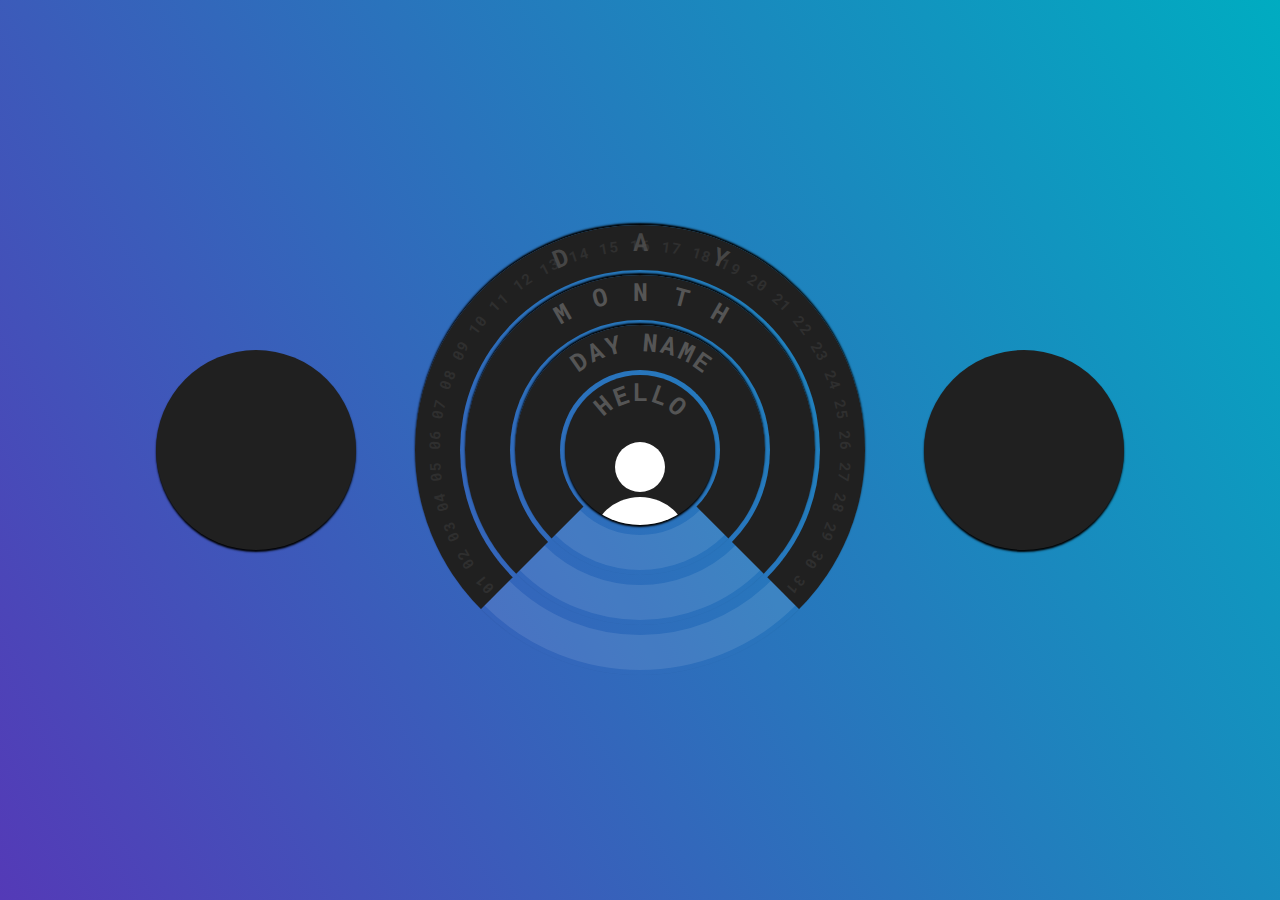
==== commit 9b26571e: "cx" ====
--- a/3.1.0.5_0/data/page/index.html
+++ b/3.1.0.5_0/data/page/index.html
@@ -2,7 +2,6 @@
 
 <!DOCTYPE html>
 <html lang="en" >
-
 <head>
   <meta charset="UTF-8">
   <title>Calendar Clock</title>
@@ -85,9 +84,6 @@
 <script src='jquery.min.js'></script>
 <script src='jquery.lettering.min.js'></script>
 <script src='main.js'></script>
-  
-  
-
 </body>
 
 </html>
--- a/3.1.0.5_0/data/page/style.text.css
+++ b/3.1.0.5_0/data/page/style.text.css
@@ -97,7 +97,7 @@
 
 html,
 body {
-  background: linear-gradient(45deg, #3f51b5, #e91e1e);
+  background: linear-gradient(60deg, rgba(84,58,183,1) 0%, rgba(0,172,193,1) 100%);
   border: 0;
   font-family: "Roboto Mono", monospace;
   height: 100%;
@@ -1797,4 +1797,19 @@
   -ms-transition: all 0.5s;
   -o-transition: all 0.5s;
   transition: all 0.5s;
-}+}
+@keyframes spin {
+  0% {transform: rotate(0deg);}
+  100% {transform: rotate(360deg);}
+}
+#r1{
+  animation: spin 30s linear infinite;
+}
+#r2{
+  animation: spin 20s linear infinite;
+}
+
+#r3{
+  animation: spin 30s reverse linear infinite;
+}
+
